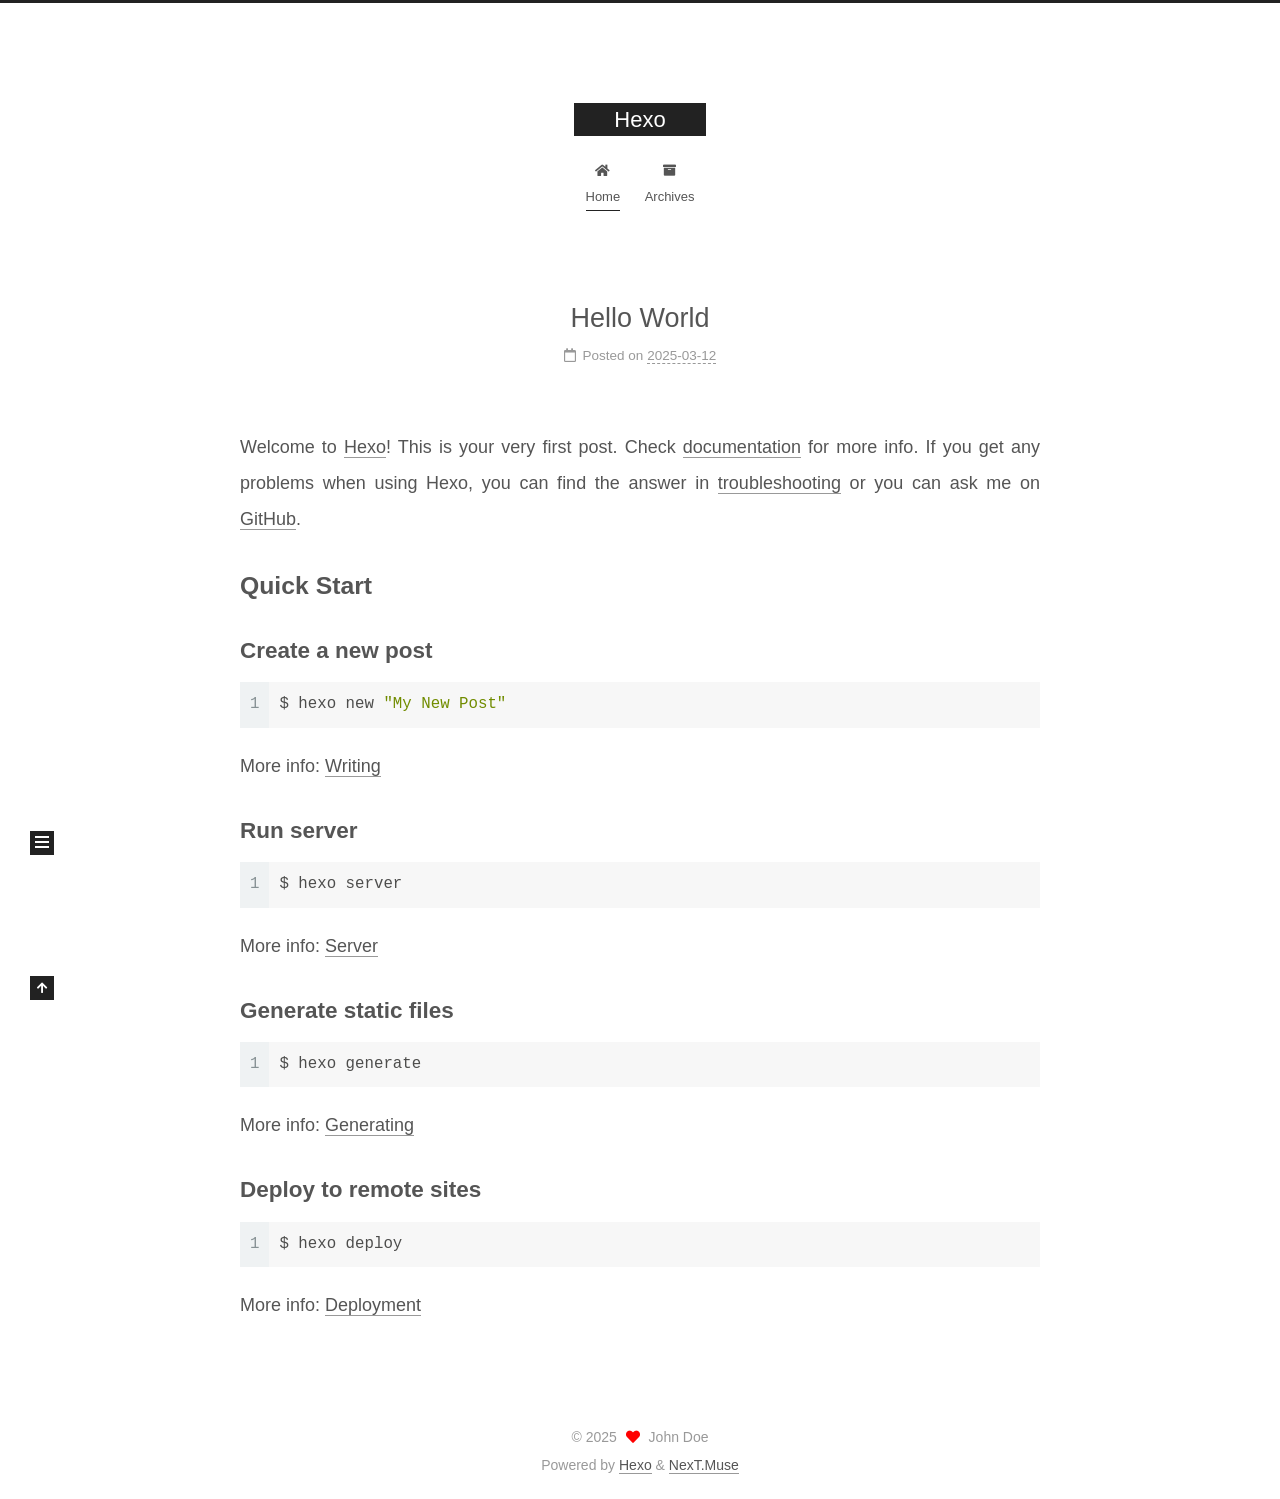
==== index.html @ f2e5d345 "Site updated: 2025-03-12 11:44:16" ====
<!DOCTYPE html>
<html lang="en">
<head>
  <meta charset="UTF-8">
<meta name="viewport" content="width=device-width, initial-scale=1, maximum-scale=2">
<meta name="theme-color" content="#222">
<meta name="generator" content="Hexo 7.3.0">
  <link rel="apple-touch-icon" sizes="180x180" href="/images/apple-touch-icon-next.png">
  <link rel="icon" type="image/png" sizes="32x32" href="/images/favicon-32x32-next.png">
  <link rel="icon" type="image/png" sizes="16x16" href="/images/favicon-16x16-next.png">
  <link rel="mask-icon" href="/images/logo.svg" color="#222">

<link rel="stylesheet" href="/css/main.css">


<link rel="stylesheet" href="/lib/font-awesome/css/all.min.css">

<script id="hexo-configurations">
    var NexT = window.NexT || {};
    var CONFIG = {"hostname":"touhou-kiyuhi.github.io","root":"/","scheme":"Muse","version":"7.8.0","exturl":false,"sidebar":{"position":"left","display":"post","padding":18,"offset":12,"onmobile":false},"copycode":{"enable":false,"show_result":false,"style":null},"back2top":{"enable":true,"sidebar":false,"scrollpercent":false},"bookmark":{"enable":false,"color":"#222","save":"auto"},"fancybox":false,"mediumzoom":false,"lazyload":false,"pangu":false,"comments":{"style":"tabs","active":null,"storage":true,"lazyload":false,"nav":null},"algolia":{"hits":{"per_page":10},"labels":{"input_placeholder":"Search for Posts","hits_empty":"We didn't find any results for the search: ${query}","hits_stats":"${hits} results found in ${time} ms"}},"localsearch":{"enable":false,"trigger":"auto","top_n_per_article":1,"unescape":false,"preload":false},"motion":{"enable":true,"async":false,"transition":{"post_block":"fadeIn","post_header":"slideDownIn","post_body":"slideDownIn","coll_header":"slideLeftIn","sidebar":"slideUpIn"}}};
  </script>

  <meta property="og:type" content="website">
<meta property="og:title" content="Hexo">
<meta property="og:url" content="https://touhou-kiyuhi.github.io/index.html">
<meta property="og:site_name" content="Hexo">
<meta property="og:locale" content="en_US">
<meta property="article:author" content="John Doe">
<meta name="twitter:card" content="summary">

<link rel="canonical" href="https://touhou-kiyuhi.github.io/">


<script id="page-configurations">
  // https://hexo.io/docs/variables.html
  CONFIG.page = {
    sidebar: "",
    isHome : true,
    isPost : false,
    lang   : 'en'
  };
</script>

  <title>Hexo</title>
  






  <noscript>
  <style>
  .use-motion .brand,
  .use-motion .menu-item,
  .sidebar-inner,
  .use-motion .post-block,
  .use-motion .pagination,
  .use-motion .comments,
  .use-motion .post-header,
  .use-motion .post-body,
  .use-motion .collection-header { opacity: initial; }

  .use-motion .site-title,
  .use-motion .site-subtitle {
    opacity: initial;
    top: initial;
  }

  .use-motion .logo-line-before i { left: initial; }
  .use-motion .logo-line-after i { right: initial; }
  </style>
</noscript>

</head>

<body itemscope itemtype="http://schema.org/WebPage">
  <div class="container use-motion">
    <div class="headband"></div>

    <header class="header" itemscope itemtype="http://schema.org/WPHeader">
      <div class="header-inner"><div class="site-brand-container">
  <div class="site-nav-toggle">
    <div class="toggle" aria-label="Toggle navigation bar">
      <span class="toggle-line toggle-line-first"></span>
      <span class="toggle-line toggle-line-middle"></span>
      <span class="toggle-line toggle-line-last"></span>
    </div>
  </div>

  <div class="site-meta">

    <a href="/" class="brand" rel="start">
      <span class="logo-line-before"><i></i></span>
      <h1 class="site-title">Hexo</h1>
      <span class="logo-line-after"><i></i></span>
    </a>
  </div>

  <div class="site-nav-right">
    <div class="toggle popup-trigger">
    </div>
  </div>
</div>




<nav class="site-nav">
  <ul id="menu" class="main-menu menu">
        <li class="menu-item menu-item-home">

    <a href="/" rel="section"><i class="fa fa-home fa-fw"></i>Home</a>

  </li>
        <li class="menu-item menu-item-archives">

    <a href="/archives/" rel="section"><i class="fa fa-archive fa-fw"></i>Archives</a>

  </li>
  </ul>
</nav>




</div>
    </header>

    
  <div class="back-to-top">
    <i class="fa fa-arrow-up"></i>
    <span>0%</span>
  </div>


    <main class="main">
      <div class="main-inner">
        <div class="content-wrap">
          

          <div class="content index posts-expand">
            
      
  
  
  <article itemscope itemtype="http://schema.org/Article" class="post-block" lang="en">
    <link itemprop="mainEntityOfPage" href="https://touhou-kiyuhi.github.io/2025/03/12/hello-world/">

    <span hidden itemprop="author" itemscope itemtype="http://schema.org/Person">
      <meta itemprop="image" content="/images/avatar.gif">
      <meta itemprop="name" content="John Doe">
      <meta itemprop="description" content="">
    </span>

    <span hidden itemprop="publisher" itemscope itemtype="http://schema.org/Organization">
      <meta itemprop="name" content="Hexo">
    </span>
      <header class="post-header">
        <h2 class="post-title" itemprop="name headline">
          
            <a href="/2025/03/12/hello-world/" class="post-title-link" itemprop="url">Hello World</a>
        </h2>

        <div class="post-meta">
            <span class="post-meta-item">
              <span class="post-meta-item-icon">
                <i class="far fa-calendar"></i>
              </span>
              <span class="post-meta-item-text">Posted on</span>

              <time title="Created: 2025-03-12 11:39:05" itemprop="dateCreated datePublished" datetime="2025-03-12T11:39:05+00:00">2025-03-12</time>
            </span>

          

        </div>
      </header>

    
    
    
    <div class="post-body" itemprop="articleBody">

      
          <p>Welcome to <a target="_blank" rel="noopener" href="https://hexo.io/">Hexo</a>! This is your very first post. Check <a target="_blank" rel="noopener" href="https://hexo.io/docs/">documentation</a> for more info. If you get any problems when using Hexo, you can find the answer in <a target="_blank" rel="noopener" href="https://hexo.io/docs/troubleshooting.html">troubleshooting</a> or you can ask me on <a target="_blank" rel="noopener" href="https://github.com/hexojs/hexo/issues">GitHub</a>.</p>
<h2 id="Quick-Start"><a href="#Quick-Start" class="headerlink" title="Quick Start"></a>Quick Start</h2><h3 id="Create-a-new-post"><a href="#Create-a-new-post" class="headerlink" title="Create a new post"></a>Create a new post</h3><figure class="highlight bash"><table><tr><td class="gutter"><pre><span class="line">1</span><br></pre></td><td class="code"><pre><span class="line">$ hexo new <span class="string">&quot;My New Post&quot;</span></span><br></pre></td></tr></table></figure>

<p>More info: <a target="_blank" rel="noopener" href="https://hexo.io/docs/writing.html">Writing</a></p>
<h3 id="Run-server"><a href="#Run-server" class="headerlink" title="Run server"></a>Run server</h3><figure class="highlight bash"><table><tr><td class="gutter"><pre><span class="line">1</span><br></pre></td><td class="code"><pre><span class="line">$ hexo server</span><br></pre></td></tr></table></figure>

<p>More info: <a target="_blank" rel="noopener" href="https://hexo.io/docs/server.html">Server</a></p>
<h3 id="Generate-static-files"><a href="#Generate-static-files" class="headerlink" title="Generate static files"></a>Generate static files</h3><figure class="highlight bash"><table><tr><td class="gutter"><pre><span class="line">1</span><br></pre></td><td class="code"><pre><span class="line">$ hexo generate</span><br></pre></td></tr></table></figure>

<p>More info: <a target="_blank" rel="noopener" href="https://hexo.io/docs/generating.html">Generating</a></p>
<h3 id="Deploy-to-remote-sites"><a href="#Deploy-to-remote-sites" class="headerlink" title="Deploy to remote sites"></a>Deploy to remote sites</h3><figure class="highlight bash"><table><tr><td class="gutter"><pre><span class="line">1</span><br></pre></td><td class="code"><pre><span class="line">$ hexo deploy</span><br></pre></td></tr></table></figure>

<p>More info: <a target="_blank" rel="noopener" href="https://hexo.io/docs/one-command-deployment.html">Deployment</a></p>

      
    </div>

    
    
    
      <footer class="post-footer">
        <div class="post-eof"></div>
      </footer>
  </article>
  
  
  


  



          </div>
          

<script>
  window.addEventListener('tabs:register', () => {
    let { activeClass } = CONFIG.comments;
    if (CONFIG.comments.storage) {
      activeClass = localStorage.getItem('comments_active') || activeClass;
    }
    if (activeClass) {
      let activeTab = document.querySelector(`a[href="#comment-${activeClass}"]`);
      if (activeTab) {
        activeTab.click();
      }
    }
  });
  if (CONFIG.comments.storage) {
    window.addEventListener('tabs:click', event => {
      if (!event.target.matches('.tabs-comment .tab-content .tab-pane')) return;
      let commentClass = event.target.classList[1];
      localStorage.setItem('comments_active', commentClass);
    });
  }
</script>

        </div>
          
  
  <div class="toggle sidebar-toggle">
    <span class="toggle-line toggle-line-first"></span>
    <span class="toggle-line toggle-line-middle"></span>
    <span class="toggle-line toggle-line-last"></span>
  </div>

  <aside class="sidebar">
    <div class="sidebar-inner">

      <ul class="sidebar-nav motion-element">
        <li class="sidebar-nav-toc">
          Table of Contents
        </li>
        <li class="sidebar-nav-overview">
          Overview
        </li>
      </ul>

      <!--noindex-->
      <div class="post-toc-wrap sidebar-panel">
      </div>
      <!--/noindex-->

      <div class="site-overview-wrap sidebar-panel">
        <div class="site-author motion-element" itemprop="author" itemscope itemtype="http://schema.org/Person">
  <p class="site-author-name" itemprop="name">John Doe</p>
  <div class="site-description" itemprop="description"></div>
</div>
<div class="site-state-wrap motion-element">
  <nav class="site-state">
      <div class="site-state-item site-state-posts">
          <a href="/archives/">
        
          <span class="site-state-item-count">1</span>
          <span class="site-state-item-name">posts</span>
        </a>
      </div>
  </nav>
</div>



      </div>

    </div>
  </aside>
  <div id="sidebar-dimmer"></div>


      </div>
    </main>

    <footer class="footer">
      <div class="footer-inner">
        

        

<div class="copyright">
  
  &copy; 
  <span itemprop="copyrightYear">2025</span>
  <span class="with-love">
    <i class="fa fa-heart"></i>
  </span>
  <span class="author" itemprop="copyrightHolder">John Doe</span>
</div>
  <div class="powered-by">Powered by <a href="https://hexo.io/" class="theme-link" rel="noopener" target="_blank">Hexo</a> & <a href="https://muse.theme-next.org/" class="theme-link" rel="noopener" target="_blank">NexT.Muse</a>
  </div>

        








      </div>
    </footer>
  </div>

  
  <script src="/lib/anime.min.js"></script>
  <script src="/lib/velocity/velocity.min.js"></script>
  <script src="/lib/velocity/velocity.ui.min.js"></script>

<script src="/js/utils.js"></script>

<script src="/js/motion.js"></script>


<script src="/js/schemes/muse.js"></script>


<script src="/js/next-boot.js"></script>




  















  

  

</body>
</html>
---- css/main.css ----
:root {
  --body-bg-color: #fff;
  --content-bg-color: #fff;
  --card-bg-color: #f5f5f5;
  --text-color: #555;
  --blockquote-color: #666;
  --link-color: #555;
  --link-hover-color: #222;
  --brand-color: #fff;
  --brand-hover-color: #fff;
  --table-row-odd-bg-color: #f9f9f9;
  --table-row-hover-bg-color: #f5f5f5;
  --menu-item-bg-color: #f5f5f5;
  --btn-default-bg: #222;
  --btn-default-color: #fff;
  --btn-default-border-color: #222;
  --btn-default-hover-bg: #fff;
  --btn-default-hover-color: #222;
  --btn-default-hover-border-color: #222;
}
html {
  line-height: 1.15; /* 1 */
  -webkit-text-size-adjust: 100%; /* 2 */
}
body {
  margin: 0;
}
main {
  display: block;
}
h1 {
  font-size: 2em;
  margin: 0.67em 0;
}
hr {
  box-sizing: content-box; /* 1 */
  height: 0; /* 1 */
  overflow: visible; /* 2 */
}
pre {
  font-family: monospace, monospace; /* 1 */
  font-size: 1em; /* 2 */
}
a {
  background: transparent;
}
abbr[title] {
  border-bottom: none; /* 1 */
  text-decoration: underline; /* 2 */
  text-decoration: underline dotted; /* 2 */
}
b,
strong {
  font-weight: bolder;
}
code,
kbd,
samp {
  font-family: monospace, monospace; /* 1 */
  font-size: 1em; /* 2 */
}
small {
  font-size: 80%;
}
sub,
sup {
  font-size: 75%;
  line-height: 0;
  position: relative;
  vertical-align: baseline;
}
sub {
  bottom: -0.25em;
}
sup {
  top: -0.5em;
}
img {
  border-style: none;
}
button,
input,
optgroup,
select,
textarea {
  font-family: inherit; /* 1 */
  font-size: 100%; /* 1 */
  line-height: 1.15; /* 1 */
  margin: 0; /* 2 */
}
button,
input {
/* 1 */
  overflow: visible;
}
button,
select {
/* 1 */
  text-transform: none;
}
button,
[type='button'],
[type='reset'],
[type='submit'] {
  -webkit-appearance: button;
}
button::-moz-focus-inner,
[type='button']::-moz-focus-inner,
[type='reset']::-moz-focus-inner,
[type='submit']::-moz-focus-inner {
  border-style: none;
  padding: 0;
}
button:-moz-focusring,
[type='button']:-moz-focusring,
[type='reset']:-moz-focusring,
[type='submit']:-moz-focusring {
  outline: 1px dotted ButtonText;
}
fieldset {
  padding: 0.35em 0.75em 0.625em;
}
legend {
  box-sizing: border-box; /* 1 */
  color: inherit; /* 2 */
  display: table; /* 1 */
  max-width: 100%; /* 1 */
  padding: 0; /* 3 */
  white-space: normal; /* 1 */
}
progress {
  vertical-align: baseline;
}
textarea {
  overflow: auto;
}
[type='checkbox'],
[type='radio'] {
  box-sizing: border-box; /* 1 */
  padding: 0; /* 2 */
}
[type='number']::-webkit-inner-spin-button,
[type='number']::-webkit-outer-spin-button {
  height: auto;
}
[type='search'] {
  outline-offset: -2px; /* 2 */
  -webkit-appearance: textfield; /* 1 */
}
[type='search']::-webkit-search-decoration {
  -webkit-appearance: none;
}
::-webkit-file-upload-button {
  font: inherit; /* 2 */
  -webkit-appearance: button; /* 1 */
}
details {
  display: block;
}
summary {
  display: list-item;
}
template {
  display: none;
}
[hidden] {
  display: none;
}
::selection {
  background: #262a30;
  color: #eee;
}
html,
body {
  height: 100%;
}
body {
  background: var(--body-bg-color);
  color: var(--text-color);
  font-family: 'Lato', "PingFang SC", "Microsoft YaHei", sans-serif;
  font-size: 1em;
  line-height: 2;
}
@media (max-width: 991px) {
  body {
    padding-left: 0 !important;
    padding-right: 0 !important;
  }
}
h1,
h2,
h3,
h4,
h5,
h6 {
  font-family: 'Lato', "PingFang SC", "Microsoft YaHei", sans-serif;
  font-weight: bold;
  line-height: 1.5;
  margin: 20px 0 15px;
}
h1 {
  font-size: 1.5em;
}
h2 {
  font-size: 1.375em;
}
h3 {
  font-size: 1.25em;
}
h4 {
  font-size: 1.125em;
}
h5 {
  font-size: 1em;
}
h6 {
  font-size: 0.875em;
}
p {
  margin: 0 0 20px 0;
}
a,
span.exturl {
  border-bottom: 1px solid #999;
  color: var(--link-color);
  outline: 0;
  text-decoration: none;
  overflow-wrap: break-word;
  word-wrap: break-word;
  cursor: pointer;
}
a:hover,
span.exturl:hover {
  border-bottom-color: var(--link-hover-color);
  color: var(--link-hover-color);
}
iframe,
img,
video {
  display: block;
  margin-left: auto;
  margin-right: auto;
  max-width: 100%;
}
hr {
  background-image: repeating-linear-gradient(-45deg, #ddd, #ddd 4px, transparent 4px, transparent 8px);
  border: 0;
  height: 3px;
  margin: 40px 0;
}
blockquote {
  border-left: 4px solid #ddd;
  color: var(--blockquote-color);
  margin: 0;
  padding: 0 15px;
}
blockquote cite::before {
  content: '-';
  padding: 0 5px;
}
dt {
  font-weight: bold;
}
dd {
  margin: 0;
  padding: 0;
}
kbd {
  background-color: #f5f5f5;
  background-image: linear-gradient(#eee, #fff, #eee);
  border: 1px solid #ccc;
  border-radius: 0.2em;
  box-shadow: 0.1em 0.1em 0.2em rgba(0,0,0,0.1);
  color: #555;
  font-family: inherit;
  padding: 0.1em 0.3em;
  white-space: nowrap;
}
.table-container {
  overflow: auto;
}
table {
  border-collapse: collapse;
  border-spacing: 0;
  font-size: 0.875em;
  margin: 0 0 20px 0;
  width: 100%;
}
tbody tr:nth-of-type(odd) {
  background: var(--table-row-odd-bg-color);
}
tbody tr:hover {
  background: var(--table-row-hover-bg-color);
}
caption,
th,
td {
  font-weight: normal;
  padding: 8px;
  vertical-align: middle;
}
th,
td {
  border: 1px solid #ddd;
  border-bottom: 3px solid #ddd;
}
th {
  font-weight: 700;
  padding-bottom: 10px;
}
td {
  border-bottom-width: 1px;
}
.btn {
  background: var(--btn-default-bg);
  border: 2px solid var(--btn-default-border-color);
  border-radius: 0;
  color: var(--btn-default-color);
  display: inline-block;
  font-size: 0.875em;
  line-height: 2;
  padding: 0 20px;
  text-decoration: none;
  transition-property: background-color;
  transition-delay: 0s;
  transition-duration: 0.2s;
  transition-timing-function: ease-in-out;
}
.btn:hover {
  background: var(--btn-default-hover-bg);
  border-color: var(--btn-default-hover-border-color);
  color: var(--btn-default-hover-color);
}
.btn + .btn {
  margin: 0 0 8px 8px;
}
.btn .fa-fw {
  text-align: left;
  width: 1.285714285714286em;
}
.toggle {
  line-height: 0;
}
.toggle .toggle-line {
  background: #fff;
  display: inline-block;
  height: 2px;
  left: 0;
  position: relative;
  top: 0;
  transition: all 0.4s;
  vertical-align: top;
  width: 100%;
}
.toggle .toggle-line:not(:first-child) {
  margin-top: 3px;
}
.toggle.toggle-arrow .toggle-line-first {
  left: 50%;
  top: 2px;
  transform: rotate(45deg);
  width: 50%;
}
.toggle.toggle-arrow .toggle-line-middle {
  left: 2px;
  width: 90%;
}
.toggle.toggle-arrow .toggle-line-last {
  left: 50%;
  top: -2px;
  transform: rotate(-45deg);
  width: 50%;
}
.toggle.toggle-close .toggle-line-first {
  transform: rotate(-45deg);
  top: 5px;
}
.toggle.toggle-close .toggle-line-middle {
  opacity: 0;
}
.toggle.toggle-close .toggle-line-last {
  transform: rotate(45deg);
  top: -5px;
}
.highlight,
pre {
  background: #f7f7f7;
  color: #4d4d4c;
  line-height: 1.6;
  margin: 0 auto 20px;
}
pre,
code {
  font-family: consolas, Menlo, monospace, "PingFang SC", "Microsoft YaHei";
}
code {
  background: #eee;
  border-radius: 3px;
  color: #555;
  padding: 2px 4px;
  overflow-wrap: break-word;
  word-wrap: break-word;
}
.highlight *::selection {
  background: #d6d6d6;
}
.highlight pre {
  border: 0;
  margin: 0;
  padding: 10px 0;
}
.highlight table {
  border: 0;
  margin: 0;
  width: auto;
}
.highlight td {
  border: 0;
  padding: 0;
}
.highlight figcaption {
  background: #eff2f3;
  color: #4d4d4c;
  display: flex;
  font-size: 0.875em;
  justify-content: space-between;
  line-height: 1.2;
  padding: 0.5em;
}
.highlight figcaption a {
  color: #4d4d4c;
}
.highlight figcaption a:hover {
  border-bottom-color: #4d4d4c;
}
.highlight .gutter {
  -moz-user-select: none;
  -ms-user-select: none;
  -webkit-user-select: none;
  user-select: none;
}
.highlight .gutter pre {
  background: #eff2f3;
  color: #869194;
  padding-left: 10px;
  padding-right: 10px;
  text-align: right;
}
.highlight .code pre {
  background: #f7f7f7;
  padding-left: 10px;
  width: 100%;
}
.gist table {
  width: auto;
}
.gist table td {
  border: 0;
}
pre {
  overflow: auto;
  padding: 10px;
}
pre code {
  background: none;
  color: #4d4d4c;
  font-size: 0.875em;
  padding: 0;
  text-shadow: none;
}
pre .deletion {
  background: #fdd;
}
pre .addition {
  background: #dfd;
}
pre .meta {
  color: #eab700;
  -moz-user-select: none;
  -ms-user-select: none;
  -webkit-user-select: none;
  user-select: none;
}
pre .comment {
  color: #8e908c;
}
pre .variable,
pre .attribute,
pre .tag,
pre .name,
pre .regexp,
pre .ruby .constant,
pre .xml .tag .title,
pre .xml .pi,
pre .xml .doctype,
pre .html .doctype,
pre .css .id,
pre .css .class,
pre .css .pseudo {
  color: #c82829;
}
pre .number,
pre .preprocessor,
pre .built_in,
pre .builtin-name,
pre .literal,
pre .params,
pre .constant,
pre .command {
  color: #f5871f;
}
pre .ruby .class .title,
pre .css .rules .attribute,
pre .string,
pre .symbol,
pre .value,
pre .inheritance,
pre .header,
pre .ruby .symbol,
pre .xml .cdata,
pre .special,
pre .formula {
  color: #718c00;
}
pre .title,
pre .css .hexcolor {
  color: #3e999f;
}
pre .function,
pre .python .decorator,
pre .python .title,
pre .ruby .function .title,
pre .ruby .title .keyword,
pre .perl .sub,
pre .javascript .title,
pre .coffeescript .title {
  color: #4271ae;
}
pre .keyword,
pre .javascript .function {
  color: #8959a8;
}
.blockquote-center {
  border-left: none;
  margin: 40px 0;
  padding: 0;
  position: relative;
  text-align: center;
}
.blockquote-center .fa {
  display: block;
  opacity: 0.6;
  position: absolute;
  width: 100%;
}
.blockquote-center .fa-quote-left {
  border-top: 1px solid #ccc;
  text-align: left;
  top: -20px;
}
.blockquote-center .fa-quote-right {
  border-bottom: 1px solid #ccc;
  text-align: right;
  bottom: -20px;
}
.blockquote-center p,
.blockquote-center div {
  text-align: center;
}
.post-body .group-picture img {
  margin: 0 auto;
  padding: 0 3px;
}
.group-picture-row {
  margin-bottom: 6px;
  overflow: hidden;
}
.group-picture-column {
  float: left;
  margin-bottom: 10px;
}
.post-body .label {
  color: #555;
  display: inline;
  padding: 0 2px;
}
.post-body .label.default {
  background: #f0f0f0;
}
.post-body .label.primary {
  background: #efe6f7;
}
.post-body .label.info {
  background: #e5f2f8;
}
.post-body .label.success {
  background: #e7f4e9;
}
.post-body .label.warning {
  background: #fcf6e1;
}
.post-body .label.danger {
  background: #fae8eb;
}
.post-body .tabs {
  margin-bottom: 20px;
}
.post-body .tabs,
.tabs-comment {
  display: block;
  padding-top: 10px;
  position: relative;
}
.post-body .tabs ul.nav-tabs,
.tabs-comment ul.nav-tabs {
  display: flex;
  flex-wrap: wrap;
  margin: 0;
  margin-bottom: -1px;
  padding: 0;
}
@media (max-width: 413px) {
  .post-body .tabs ul.nav-tabs,
  .tabs-comment ul.nav-tabs {
    display: block;
    margin-bottom: 5px;
  }
}
.post-body .tabs ul.nav-tabs li.tab,
.tabs-comment ul.nav-tabs li.tab {
  border-bottom: 1px solid #ddd;
  border-left: 1px solid transparent;
  border-right: 1px solid transparent;
  border-top: 3px solid transparent;
  flex-grow: 1;
  list-style-type: none;
  border-radius: 0 0 0 0;
}
@media (max-width: 413px) {
  .post-body .tabs ul.nav-tabs li.tab,
  .tabs-comment ul.nav-tabs li.tab {
    border-bottom: 1px solid transparent;
    border-left: 3px solid transparent;
    border-right: 1px solid transparent;
    border-top: 1px solid transparent;
  }
}
@media (max-width: 413px) {
  .post-body .tabs ul.nav-tabs li.tab,
  .tabs-comment ul.nav-tabs li.tab {
    border-radius: 0;
  }
}
.post-body .tabs ul.nav-tabs li.tab a,
.tabs-comment ul.nav-tabs li.tab a {
  border-bottom: initial;
  display: block;
  line-height: 1.8;
  outline: 0;
  padding: 0.25em 0.75em;
  text-align: center;
  transition-delay: 0s;
  transition-duration: 0.2s;
  transition-timing-function: ease-out;
}
.post-body .tabs ul.nav-tabs li.tab a i,
.tabs-comment ul.nav-tabs li.tab a i {
  width: 1.285714285714286em;
}
.post-body .tabs ul.nav-tabs li.tab.active,
.tabs-comment ul.nav-tabs li.tab.active {
  border-bottom: 1px solid transparent;
  border-left: 1px solid #ddd;
  border-right: 1px solid #ddd;
  border-top: 3px solid #fc6423;
}
@media (max-width: 413px) {
  .post-body .tabs ul.nav-tabs li.tab.active,
  .tabs-comment ul.nav-tabs li.tab.active {
    border-bottom: 1px solid #ddd;
    border-left: 3px solid #fc6423;
    border-right: 1px solid #ddd;
    border-top: 1px solid #ddd;
  }
}
.post-body .tabs ul.nav-tabs li.tab.active a,
.tabs-comment ul.nav-tabs li.tab.active a {
  color: var(--link-color);
  cursor: default;
}
.post-body .tabs .tab-content .tab-pane,
.tabs-comment .tab-content .tab-pane {
  border: 1px solid #ddd;
  border-top: 0;
  padding: 20px 20px 0 20px;
  border-radius: 0;
}
.post-body .tabs .tab-content .tab-pane:not(.active),
.tabs-comment .tab-content .tab-pane:not(.active) {
  display: none;
}
.post-body .tabs .tab-content .tab-pane.active,
.tabs-comment .tab-content .tab-pane.active {
  display: block;
}
.post-body .tabs .tab-content .tab-pane.active:nth-of-type(1),
.tabs-comment .tab-content .tab-pane.active:nth-of-type(1) {
  border-radius: 0 0 0 0;
}
@media (max-width: 413px) {
  .post-body .tabs .tab-content .tab-pane.active:nth-of-type(1),
  .tabs-comment .tab-content .tab-pane.active:nth-of-type(1) {
    border-radius: 0;
  }
}
.post-body .note {
  border-radius: 3px;
  margin-bottom: 20px;
  padding: 1em;
  position: relative;
  border: 1px solid #eee;
  border-left-width: 5px;
}
.post-body .note h2,
.post-body .note h3,
.post-body .note h4,
.post-body .note h5,
.post-body .note h6 {
  margin-top: 0;
  border-bottom: initial;
  margin-bottom: 0;
  padding-top: 0;
}
.post-body .note p:first-child,
.post-body .note ul:first-child,
.post-body .note ol:first-child,
.post-body .note table:first-child,
.post-body .note pre:first-child,
.post-body .note blockquote:first-child,
.post-body .note img:first-child {
  margin-top: 0;
}
.post-body .note p:last-child,
.post-body .note ul:last-child,
.post-body .note ol:last-child,
.post-body .note table:last-child,
.post-body .note pre:last-child,
.post-body .note blockquote:last-child,
.post-body .note img:last-child {
  margin-bottom: 0;
}
.post-body .note.default {
  border-left-color: #777;
}
.post-body .note.default h2,
.post-body .note.default h3,
.post-body .note.default h4,
.post-body .note.default h5,
.post-body .note.default h6 {
  color: #777;
}
.post-body .note.primary {
  border-left-color: #6f42c1;
}
.post-body .note.primary h2,
.post-body .note.primary h3,
.post-body .note.primary h4,
.post-body .note.primary h5,
.post-body .note.primary h6 {
  color: #6f42c1;
}
.post-body .note.info {
  border-left-color: #428bca;
}
.post-body .note.info h2,
.post-body .note.info h3,
.post-body .note.info h4,
.post-body .note.info h5,
.post-body .note.info h6 {
  color: #428bca;
}
.post-body .note.success {
  border-left-color: #5cb85c;
}
.post-body .note.success h2,
.post-body .note.success h3,
.post-body .note.success h4,
.post-body .note.success h5,
.post-body .note.success h6 {
  color: #5cb85c;
}
.post-body .note.warning {
  border-left-color: #f0ad4e;
}
.post-body .note.warning h2,
.post-body .note.warning h3,
.post-body .note.warning h4,
.post-body .note.warning h5,
.post-body .note.warning h6 {
  color: #f0ad4e;
}
.post-body .note.danger {
  border-left-color: #d9534f;
}
.post-body .note.danger h2,
.post-body .note.danger h3,
.post-body .note.danger h4,
.post-body .note.danger h5,
.post-body .note.danger h6 {
  color: #d9534f;
}
.pagination .prev,
.pagination .next,
.pagination .page-number,
.pagination .space {
  display: inline-block;
  margin: 0 10px;
  padding: 0 11px;
  position: relative;
  top: -1px;
}
@media (max-width: 767px) {
  .pagination .prev,
  .pagination .next,
  .pagination .page-number,
  .pagination .space {
    margin: 0 5px;
  }
}
.pagination {
  border-top: 1px solid #eee;
  margin: 120px 0 0;
  text-align: center;
}
.pagination .prev,
.pagination .next,
.pagination .page-number {
  border-bottom: 0;
  border-top: 1px solid #eee;
  transition-property: border-color;
  transition-delay: 0s;
  transition-duration: 0.2s;
  transition-timing-function: ease-in-out;
}
.pagination .prev:hover,
.pagination .next:hover,
.pagination .page-number:hover {
  border-top-color: #222;
}
.pagination .space {
  margin: 0;
  padding: 0;
}
.pagination .prev {
  margin-left: 0;
}
.pagination .next {
  margin-right: 0;
}
.pagination .page-number.current {
  background: #ccc;
  border-top-color: #ccc;
  color: #fff;
}
@media (max-width: 767px) {
  .pagination {
    border-top: none;
  }
  .pagination .prev,
  .pagination .next,
  .pagination .page-number {
    border-bottom: 1px solid #eee;
    border-top: 0;
    margin-bottom: 10px;
    padding: 0 10px;
  }
  .pagination .prev:hover,
  .pagination .next:hover,
  .pagination .page-number:hover {
    border-bottom-color: #222;
  }
}
.comments {
  margin-top: 60px;
  overflow: hidden;
}
.comment-button-group {
  display: flex;
  flex-wrap: wrap-reverse;
  justify-content: center;
  margin: 1em 0;
}
.comment-button-group .comment-button {
  margin: 0.1em 0.2em;
}
.comment-button-group .comment-button.active {
  background: var(--btn-default-hover-bg);
  border-color: var(--btn-default-hover-border-color);
  color: var(--btn-default-hover-color);
}
.comment-position {
  display: none;
}
.comment-position.active {
  display: block;
}
.tabs-comment {
  background: var(--content-bg-color);
  margin-top: 4em;
  padding-top: 0;
}
.tabs-comment .comments {
  border: 0;
  box-shadow: none;
  margin-top: 0;
  padding-top: 0;
}
.container {
  min-height: 100%;
  position: relative;
}
.main-inner {
  margin: 0 auto;
  width: 700px;
}
@media (min-width: 1200px) {
  .main-inner {
    width: 800px;
  }
}
@media (min-width: 1600px) {
  .main-inner {
    width: 900px;
  }
}
@media (max-width: 767px) {
  .content-wrap {
    padding: 0 20px;
  }
}
.header {
  background: transparent;
}
.header-inner {
  margin: 0 auto;
  width: 700px;
}
@media (min-width: 1200px) {
  .header-inner {
    width: 800px;
  }
}
@media (min-width: 1600px) {
  .header-inner {
    width: 900px;
  }
}
.site-brand-container {
  display: flex;
  flex-shrink: 0;
  padding: 0 10px;
}
.headband {
  background: #222;
  height: 3px;
}
.site-meta {
  flex-grow: 1;
  text-align: center;
}
@media (max-width: 767px) {
  .site-meta {
    text-align: center;
  }
}
.brand {
  border-bottom: none;
  color: var(--brand-color);
  display: inline-block;
  line-height: 1.375em;
  padding: 0 40px;
  position: relative;
}
.brand:hover {
  color: var(--brand-hover-color);
}
.site-title {
  font-family: 'Lato', "PingFang SC", "Microsoft YaHei", sans-serif;
  font-size: 1.375em;
  font-weight: normal;
  margin: 0;
}
.site-subtitle {
  color: #999;
  font-size: 0.8125em;
  margin: 10px 0;
}
.use-motion .brand {
  opacity: 0;
}
.use-motion .site-title,
.use-motion .site-subtitle,
.use-motion .custom-logo-image {
  opacity: 0;
  position: relative;
  top: -10px;
}
.site-nav-toggle,
.site-nav-right {
  display: none;
}
@media (max-width: 767px) {
  .site-nav-toggle,
  .site-nav-right {
    display: flex;
    flex-direction: column;
    justify-content: center;
  }
}
.site-nav-toggle .toggle,
.site-nav-right .toggle {
  color: var(--text-color);
  padding: 10px;
  width: 22px;
}
.site-nav-toggle .toggle .toggle-line,
.site-nav-right .toggle .toggle-line {
  background: var(--text-color);
  border-radius: 1px;
}
.site-nav {
  display: block;
}
@media (max-width: 767px) {
  .site-nav {
    clear: both;
    display: none;
  }
}
.site-nav.site-nav-on {
  display: block;
}
.menu {
  margin-top: 20px;
  padding-left: 0;
  text-align: center;
}
.menu-item {
  display: inline-block;
  list-style: none;
  margin: 0 10px;
}
@media (max-width: 767px) {
  .menu-item {
    display: block;
    margin-top: 10px;
  }
  .menu-item.menu-item-search {
    display: none;
  }
}
.menu-item a,
.menu-item span.exturl {
  border-bottom: 0;
  display: block;
  font-size: 0.8125em;
  transition-property: border-color;
  transition-delay: 0s;
  transition-duration: 0.2s;
  transition-timing-function: ease-in-out;
}
@media (hover: none) {
  .menu-item a:hover,
  .menu-item span.exturl:hover {
    border-bottom-color: transparent !important;
  }
}
.menu-item .fa,
.menu-item .fab,
.menu-item .far,
.menu-item .fas {
  margin-right: 8px;
}
.menu-item .badge {
  display: inline-block;
  font-weight: bold;
  line-height: 1;
  margin-left: 0.35em;
  margin-top: 0.35em;
  text-align: center;
  white-space: nowrap;
}
@media (max-width: 767px) {
  .menu-item .badge {
    float: right;
    margin-left: 0;
  }
}
.menu-item-active a,
.menu .menu-item a:hover,
.menu .menu-item span.exturl:hover {
  background: var(--menu-item-bg-color);
}
.use-motion .menu-item {
  opacity: 0;
}
.sidebar {
  background: #222;
  bottom: 0;
  box-shadow: inset 0 2px 6px #000;
  position: fixed;
  top: 0;
}
@media (max-width: 991px) {
  .sidebar {
    display: none;
  }
}
.sidebar-inner {
  color: #999;
  padding: 18px 10px;
  text-align: center;
}
.cc-license {
  margin-top: 10px;
  text-align: center;
}
.cc-license .cc-opacity {
  border-bottom: none;
  opacity: 0.7;
}
.cc-license .cc-opacity:hover {
  opacity: 0.9;
}
.cc-license img {
  display: inline-block;
}
.site-author-image {
  border: 2px solid #333;
  display: block;
  margin: 0 auto;
  max-width: 96px;
  padding: 2px;
}
.site-author-name {
  color: #f5f5f5;
  font-weight: normal;
  margin: 5px 0 0;
  text-align: center;
}
.site-description {
  color: #999;
  font-size: 1em;
  margin-top: 5px;
  text-align: center;
}
.links-of-author {
  margin-top: 15px;
}
.links-of-author a,
.links-of-author span.exturl {
  border-bottom-color: #555;
  display: inline-block;
  font-size: 0.8125em;
  margin-bottom: 10px;
  margin-right: 10px;
  vertical-align: middle;
}
.links-of-author a::before,
.links-of-author span.exturl::before {
  background: #6b179a;
  border-radius: 50%;
  content: ' ';
  display: inline-block;
  height: 4px;
  margin-right: 3px;
  vertical-align: middle;
  width: 4px;
}
.sidebar-button {
  margin-top: 15px;
}
.sidebar-button a {
  border: 1px solid #fc6423;
  border-radius: 4px;
  color: #fc6423;
  display: inline-block;
  padding: 0 15px;
}
.sidebar-button a .fa,
.sidebar-button a .fab,
.sidebar-button a .far,
.sidebar-button a .fas {
  margin-right: 5px;
}
.sidebar-button a:hover {
  background: #fc6423;
  border: 1px solid #fc6423;
  color: #fff;
}
.sidebar-button a:hover .fa,
.sidebar-button a:hover .fab,
.sidebar-button a:hover .far,
.sidebar-button a:hover .fas {
  color: #fff;
}
.links-of-blogroll {
  font-size: 0.8125em;
  margin-top: 10px;
}
.links-of-blogroll-title {
  font-size: 0.875em;
  font-weight: 600;
  margin-top: 0;
}
.links-of-blogroll-list {
  list-style: none;
  margin: 0;
  padding: 0;
}
#sidebar-dimmer {
  display: none;
}
@media (max-width: 767px) {
  #sidebar-dimmer {
    background: #000;
    display: block;
    height: 100%;
    left: 100%;
    opacity: 0;
    position: fixed;
    top: 0;
    width: 100%;
    z-index: 1100;
  }
  .sidebar-active + #sidebar-dimmer {
    opacity: 0.7;
    transform: translateX(-100%);
    transition: opacity 0.5s;
  }
}
.sidebar-nav {
  margin: 0;
  padding-bottom: 20px;
  padding-left: 0;
}
.sidebar-nav li {
  border-bottom: 1px solid transparent;
  color: #666;
  cursor: pointer;
  display: inline-block;
  font-size: 0.875em;
}
.sidebar-nav li.sidebar-nav-overview {
  margin-left: 10px;
}
.sidebar-nav li:hover {
  color: #f5f5f5;
}
.sidebar-nav .sidebar-nav-active {
  border-bottom-color: #87daff;
  color: #87daff;
}
.sidebar-nav .sidebar-nav-active:hover {
  color: #87daff;
}
.sidebar-panel {
  display: none;
  overflow-x: hidden;
  overflow-y: auto;
}
.sidebar-panel-active {
  display: block;
}
.sidebar-toggle {
  background: #222;
  bottom: 45px;
  cursor: pointer;
  height: 14px;
  left: 30px;
  padding: 5px;
  position: fixed;
  width: 14px;
  z-index: 1300;
}
@media (max-width: 991px) {
  .sidebar-toggle {
    left: 20px;
    opacity: 0.8;
    display: none;
  }
}
.sidebar-toggle:hover .toggle-line {
  background: #87daff;
}
.post-toc {
  font-size: 0.875em;
}
.post-toc ol {
  list-style: none;
  margin: 0;
  padding: 0 2px 5px 10px;
  text-align: left;
}
.post-toc ol > ol {
  padding-left: 0;
}
.post-toc ol a {
  transition-property: all;
  transition-delay: 0s;
  transition-duration: 0.2s;
  transition-timing-function: ease-in-out;
}
.post-toc .nav-item {
  line-height: 1.8;
  overflow: hidden;
  text-overflow: ellipsis;
  white-space: nowrap;
}
.post-toc .nav .nav-child {
  display: none;
}
.post-toc .nav .active > .nav-child {
  display: block;
}
.post-toc .nav .active-current > .nav-child {
  display: block;
}
.post-toc .nav .active-current > .nav-child > .nav-item {
  display: block;
}
.post-toc .nav .active > a {
  border-bottom-color: #87daff;
  color: #87daff;
}
.post-toc .nav .active-current > a {
  color: #87daff;
}
.post-toc .nav .active-current > a:hover {
  color: #87daff;
}
.site-state {
  display: flex;
  justify-content: center;
  line-height: 1.4;
  margin-top: 10px;
  overflow: hidden;
  text-align: center;
  white-space: nowrap;
}
.site-state-item {
  padding: 0 15px;
}
.site-state-item:not(:first-child) {
  border-left: 1px solid #333;
}
.site-state-item a {
  border-bottom: none;
}
.site-state-item-count {
  display: block;
  font-size: 1.25em;
  font-weight: 600;
  text-align: center;
}
.site-state-item-name {
  color: inherit;
  font-size: 0.875em;
}
.footer {
  color: #999;
  font-size: 0.875em;
  padding: 20px 0;
}
.footer.footer-fixed {
  bottom: 0;
  left: 0;
  position: absolute;
  right: 0;
}
.footer-inner {
  box-sizing: border-box;
  margin: 0 auto;
  text-align: center;
  width: 700px;
}
@media (min-width: 1200px) {
  .footer-inner {
    width: 800px;
  }
}
@media (min-width: 1600px) {
  .footer-inner {
    width: 900px;
  }
}
.languages {
  display: inline-block;
  font-size: 1.125em;
  position: relative;
}
.languages .lang-select-label span {
  margin: 0 0.5em;
}
.languages .lang-select {
  height: 100%;
  left: 0;
  opacity: 0;
  position: absolute;
  top: 0;
  width: 100%;
}
.with-love {
  color: #ff0000;
  display: inline-block;
  margin: 0 5px;
}
.powered-by,
.theme-info {
  display: inline-block;
}
@-moz-keyframes iconAnimate {
  0%, 100% {
    transform: scale(1);
  }
  10%, 30% {
    transform: scale(0.9);
  }
  20%, 40%, 60%, 80% {
    transform: scale(1.1);
  }
  50%, 70% {
    transform: scale(1.1);
  }
}
@-webkit-keyframes iconAnimate {
  0%, 100% {
    transform: scale(1);
  }
  10%, 30% {
    transform: scale(0.9);
  }
  20%, 40%, 60%, 80% {
    transform: scale(1.1);
  }
  50%, 70% {
    transform: scale(1.1);
  }
}
@-o-keyframes iconAnimate {
  0%, 100% {
    transform: scale(1);
  }
  10%, 30% {
    transform: scale(0.9);
  }
  20%, 40%, 60%, 80% {
    transform: scale(1.1);
  }
  50%, 70% {
    transform: scale(1.1);
  }
}
@keyframes iconAnimate {
  0%, 100% {
    transform: scale(1);
  }
  10%, 30% {
    transform: scale(0.9);
  }
  20%, 40%, 60%, 80% {
    transform: scale(1.1);
  }
  50%, 70% {
    transform: scale(1.1);
  }
}
.back-to-top {
  font-size: 12px;
  text-align: center;
  transition-delay: 0s;
  transition-duration: 0.2s;
  transition-timing-function: ease-in-out;
}
.back-to-top {
  background: #222;
  bottom: -100px;
  box-sizing: border-box;
  color: #fff;
  cursor: pointer;
  left: 30px;
  opacity: 1;
  padding: 0 6px;
  position: fixed;
  transition-property: bottom;
  z-index: 1300;
  width: 24px;
}
.back-to-top span {
  display: none;
}
.back-to-top:hover {
  color: #87daff;
}
.back-to-top.back-to-top-on {
  bottom: 19px;
}
@media (max-width: 991px) {
  .back-to-top {
    left: 20px;
    opacity: 0.8;
  }
}
.post-body {
  font-family: 'Lato', "PingFang SC", "Microsoft YaHei", sans-serif;
  overflow-wrap: break-word;
  word-wrap: break-word;
}
@media (min-width: 1200px) {
  .post-body {
    font-size: 1.125em;
  }
}
.post-body .exturl .fa {
  font-size: 0.875em;
  margin-left: 4px;
}
.post-body .image-caption,
.post-body .figure .caption {
  color: #999;
  font-size: 0.875em;
  font-weight: bold;
  line-height: 1;
  margin: -20px auto 15px;
  text-align: center;
}
.post-sticky-flag {
  display: inline-block;
  transform: rotate(30deg);
}
.post-button {
  margin-top: 40px;
  text-align: center;
}
.use-motion .post-block,
.use-motion .pagination,
.use-motion .comments {
  opacity: 0;
}
.use-motion .post-header {
  opacity: 0;
}
.use-motion .post-body {
  opacity: 0;
}
.use-motion .collection-header {
  opacity: 0;
}
.posts-collapse {
  margin-left: 35px;
  position: relative;
}
@media (max-width: 767px) {
  .posts-collapse {
    margin-left: 0px;
    margin-right: 0px;
  }
}
.posts-collapse .collection-title {
  font-size: 1.125em;
  position: relative;
}
.posts-collapse .collection-title::before {
  background: #999;
  border: 1px solid #fff;
  border-radius: 50%;
  content: ' ';
  height: 10px;
  left: 0;
  margin-left: -6px;
  margin-top: -4px;
  position: absolute;
  top: 50%;
  width: 10px;
}
.posts-collapse .collection-year {
  font-size: 1.5em;
  font-weight: bold;
  margin: 60px 0;
  position: relative;
}
.posts-collapse .collection-year::before {
  background: #bbb;
  border-radius: 50%;
  content: ' ';
  height: 8px;
  left: 0;
  margin-left: -4px;
  margin-top: -4px;
  position: absolute;
  top: 50%;
  width: 8px;
}
.posts-collapse .collection-header {
  display: block;
  margin: 0 0 0 20px;
}
.posts-collapse .collection-header small {
  color: #bbb;
  margin-left: 5px;
}
.posts-collapse .post-header {
  border-bottom: 1px dashed #ccc;
  margin: 30px 0;
  padding-left: 15px;
  position: relative;
  transition-property: border;
  transition-delay: 0s;
  transition-duration: 0.2s;
  transition-timing-function: ease-in-out;
}
.posts-collapse .post-header::before {
  background: #bbb;
  border: 1px solid #fff;
  border-radius: 50%;
  content: ' ';
  height: 6px;
  left: 0;
  margin-left: -4px;
  position: absolute;
  top: 0.75em;
  transition-property: background;
  width: 6px;
  transition-delay: 0s;
  transition-duration: 0.2s;
  transition-timing-function: ease-in-out;
}
.posts-collapse .post-header:hover {
  border-bottom-color: #666;
}
.posts-collapse .post-header:hover::before {
  background: #222;
}
.posts-collapse .post-meta {
  display: inline;
  font-size: 0.75em;
  margin-right: 10px;
}
.posts-collapse .post-title {
  display: inline;
}
.posts-collapse .post-title a,
.posts-collapse .post-title span.exturl {
  border-bottom: none;
  color: var(--link-color);
}
.posts-collapse .post-title .fa-external-link-alt {
  font-size: 0.875em;
  margin-left: 5px;
}
.posts-collapse::before {
  background: #f5f5f5;
  content: ' ';
  height: 100%;
  left: 0;
  margin-left: -2px;
  position: absolute;
  top: 1.25em;
  width: 4px;
}
.post-eof {
  background: #ccc;
  height: 1px;
  margin: 80px auto 60px;
  text-align: center;
  width: 8%;
}
.post-block:last-of-type .post-eof {
  display: none;
}
.content {
  padding-top: 40px;
}
@media (min-width: 992px) {
  .post-body {
    text-align: justify;
  }
}
@media (max-width: 991px) {
  .post-body {
    text-align: justify;
  }
}
.post-body h1,
.post-body h2,
.post-body h3,
.post-body h4,
.post-body h5,
.post-body h6 {
  padding-top: 10px;
}
.post-body h1 .header-anchor,
.post-body h2 .header-anchor,
.post-body h3 .header-anchor,
.post-body h4 .header-anchor,
.post-body h5 .header-anchor,
.post-body h6 .header-anchor {
  border-bottom-style: none;
  color: #ccc;
  float: right;
  margin-left: 10px;
  visibility: hidden;
}
.post-body h1 .header-anchor:hover,
.post-body h2 .header-anchor:hover,
.post-body h3 .header-anchor:hover,
.post-body h4 .header-anchor:hover,
.post-body h5 .header-anchor:hover,
.post-body h6 .header-anchor:hover {
  color: inherit;
}
.post-body h1:hover .header-anchor,
.post-body h2:hover .header-anchor,
.post-body h3:hover .header-anchor,
.post-body h4:hover .header-anchor,
.post-body h5:hover .header-anchor,
.post-body h6:hover .header-anchor {
  visibility: visible;
}
.post-body iframe,
.post-body img,
.post-body video {
  margin-bottom: 20px;
}
.post-body .video-container {
  height: 0;
  margin-bottom: 20px;
  overflow: hidden;
  padding-top: 75%;
  position: relative;
  width: 100%;
}
.post-body .video-container iframe,
.post-body .video-container object,
.post-body .video-container embed {
  height: 100%;
  left: 0;
  margin: 0;
  position: absolute;
  top: 0;
  width: 100%;
}
.post-gallery {
  align-items: center;
  display: grid;
  grid-gap: 10px;
  grid-template-columns: 1fr 1fr 1fr;
  margin-bottom: 20px;
}
@media (max-width: 767px) {
  .post-gallery {
    grid-template-columns: 1fr 1fr;
  }
}
.post-gallery a {
  border: 0;
}
.post-gallery img {
  margin: 0;
}
.posts-expand .post-header {
  font-size: 1.125em;
}
.posts-expand .post-title {
  font-size: 1.5em;
  font-weight: normal;
  margin: initial;
  text-align: center;
  overflow-wrap: break-word;
  word-wrap: break-word;
}
.posts-expand .post-title-link {
  border-bottom: none;
  color: var(--link-color);
  display: inline-block;
  position: relative;
  vertical-align: top;
}
.posts-expand .post-title-link::before {
  background: var(--link-color);
  bottom: 0;
  content: '';
  height: 2px;
  left: 0;
  position: absolute;
  transform: scaleX(0);
  visibility: hidden;
  width: 100%;
  transition-delay: 0s;
  transition-duration: 0.2s;
  transition-timing-function: ease-in-out;
}
.posts-expand .post-title-link:hover::before {
  transform: scaleX(1);
  visibility: visible;
}
.posts-expand .post-title-link .fa-external-link-alt {
  font-size: 0.875em;
  margin-left: 5px;
}
.posts-expand .post-meta {
  color: #999;
  font-family: 'Lato', "PingFang SC", "Microsoft YaHei", sans-serif;
  font-size: 0.75em;
  margin: 3px 0 60px 0;
  text-align: center;
}
.posts-expand .post-meta .post-description {
  font-size: 0.875em;
  margin-top: 2px;
}
.posts-expand .post-meta time {
  border-bottom: 1px dashed #999;
  cursor: pointer;
}
.post-meta .post-meta-item + .post-meta-item::before {
  content: '|';
  margin: 0 0.5em;
}
.post-meta-divider {
  margin: 0 0.5em;
}
.post-meta-item-icon {
  margin-right: 3px;
}
@media (max-width: 991px) {
  .post-meta-item-icon {
    display: inline-block;
  }
}
@media (max-width: 991px) {
  .post-meta-item-text {
    display: none;
  }
}
.post-nav {
  border-top: 1px solid #eee;
  display: flex;
  justify-content: space-between;
  margin-top: 15px;
  padding: 10px 5px 0;
}
.post-nav-item {
  flex: 1;
}
.post-nav-item a {
  border-bottom: none;
  display: block;
  font-size: 0.875em;
  line-height: 1.6;
  position: relative;
}
.post-nav-item a:active {
  top: 2px;
}
.post-nav-item .fa {
  font-size: 0.75em;
}
.post-nav-item:first-child {
  margin-right: 15px;
}
.post-nav-item:first-child .fa {
  margin-right: 5px;
}
.post-nav-item:last-child {
  margin-left: 15px;
  text-align: right;
}
.post-nav-item:last-child .fa {
  margin-left: 5px;
}
.rtl.post-body p,
.rtl.post-body a,
.rtl.post-body h1,
.rtl.post-body h2,
.rtl.post-body h3,
.rtl.post-body h4,
.rtl.post-body h5,
.rtl.post-body h6,
.rtl.post-body li,
.rtl.post-body ul,
.rtl.post-body ol {
  direction: rtl;
  font-family: UKIJ Ekran;
}
.rtl.post-title {
  font-family: UKIJ Ekran;
}
.post-tags {
  margin-top: 40px;
  text-align: center;
}
.post-tags a {
  display: inline-block;
  font-size: 0.8125em;
}
.post-tags a:not(:last-child) {
  margin-right: 10px;
}
.post-widgets {
  border-top: 1px solid #eee;
  margin-top: 15px;
  text-align: center;
}
.wp_rating {
  height: 20px;
  line-height: 20px;
  margin-top: 10px;
  padding-top: 6px;
  text-align: center;
}
.social-like {
  display: flex;
  font-size: 0.875em;
  justify-content: center;
  text-align: center;
}
.reward-container {
  margin: 20px auto;
  padding: 10px 0;
  text-align: center;
  width: 90%;
}
.reward-container button {
  background: transparent;
  border: 1px solid #fc6423;
  border-radius: 0;
  color: #fc6423;
  cursor: pointer;
  line-height: 2;
  outline: 0;
  padding: 0 15px;
  vertical-align: text-top;
}
.reward-container button:hover {
  background: #fc6423;
  border: 1px solid transparent;
  color: #fa9366;
}
#qr {
  padding-top: 20px;
}
#qr a {
  border: 0;
}
#qr img {
  display: inline-block;
  margin: 0.8em 2em 0 2em;
  max-width: 100%;
  width: 180px;
}
#qr p {
  text-align: center;
}
.category-all-page .category-all-title {
  text-align: center;
}
.category-all-page .category-all {
  margin-top: 20px;
}
.category-all-page .category-list {
  list-style: none;
  margin: 0;
  padding: 0;
}
.category-all-page .category-list-item {
  margin: 5px 10px;
}
.category-all-page .category-list-count {
  color: #bbb;
}
.category-all-page .category-list-count::before {
  content: ' (';
  display: inline;
}
.category-all-page .category-list-count::after {
  content: ') ';
  display: inline;
}
.category-all-page .category-list-child {
  padding-left: 10px;
}
.event-list {
  padding: 0;
}
.event-list hr {
  background: #222;
  margin: 20px 0 45px 0;
}
.event-list hr::after {
  background: #222;
  color: #fff;
  content: 'NOW';
  display: inline-block;
  font-weight: bold;
  padding: 0 5px;
  text-align: right;
}
.event-list .event {
  background: #222;
  margin: 20px 0;
  min-height: 40px;
  padding: 15px 0 15px 10px;
}
.event-list .event .event-summary {
  color: #fff;
  margin: 0;
  padding-bottom: 3px;
}
.event-list .event .event-summary::before {
  animation: dot-flash 1s alternate infinite ease-in-out;
  color: #fff;
  content: '\f111';
  display: inline-block;
  font-size: 10px;
  margin-right: 25px;
  vertical-align: middle;
  font-family: 'Font Awesome 5 Free';
  font-weight: 900;
}
.event-list .event .event-relative-time {
  color: #bbb;
  display: inline-block;
  font-size: 12px;
  font-weight: normal;
  padding-left: 12px;
}
.event-list .event .event-details {
  color: #fff;
  display: block;
  line-height: 18px;
  margin-left: 56px;
  padding-bottom: 6px;
  padding-top: 3px;
  text-indent: -24px;
}
.event-list .event .event-details::before {
  color: #fff;
  display: inline-block;
  margin-right: 9px;
  text-align: center;
  text-indent: 0;
  width: 14px;
  font-family: 'Font Awesome 5 Free';
  font-weight: 900;
}
.event-list .event .event-details.event-location::before {
  content: '\f041';
}
.event-list .event .event-details.event-duration::before {
  content: '\f017';
}
.event-list .event-past {
  background: #f5f5f5;
}
.event-list .event-past .event-summary,
.event-list .event-past .event-details {
  color: #bbb;
  opacity: 0.9;
}
.event-list .event-past .event-summary::before,
.event-list .event-past .event-details::before {
  animation: none;
  color: #bbb;
}
@-moz-keyframes dot-flash {
  from {
    opacity: 1;
    transform: scale(1);
  }
  to {
    opacity: 0;
    transform: scale(0.8);
  }
}
@-webkit-keyframes dot-flash {
  from {
    opacity: 1;
    transform: scale(1);
  }
  to {
    opacity: 0;
    transform: scale(0.8);
  }
}
@-o-keyframes dot-flash {
  from {
    opacity: 1;
    transform: scale(1);
  }
  to {
    opacity: 0;
    transform: scale(0.8);
  }
}
@keyframes dot-flash {
  from {
    opacity: 1;
    transform: scale(1);
  }
  to {
    opacity: 0;
    transform: scale(0.8);
  }
}
ul.breadcrumb {
  font-size: 0.75em;
  list-style: none;
  margin: 1em 0;
  padding: 0 2em;
  text-align: center;
}
ul.breadcrumb li {
  display: inline;
}
ul.breadcrumb li + li::before {
  content: '/\00a0';
  font-weight: normal;
  padding: 0.5em;
}
ul.breadcrumb li + li:last-child {
  font-weight: bold;
}
.tag-cloud {
  text-align: center;
}
.tag-cloud a {
  display: inline-block;
  margin: 10px;
}
.tag-cloud a:hover {
  color: var(--link-hover-color) !important;
}
@media (max-width: 767px) {
  .header-inner,
  .main-inner,
  .footer-inner {
    width: auto;
  }
}
.header-inner {
  padding-top: 100px;
}
@media (max-width: 767px) {
  .header-inner {
    padding-top: 50px;
  }
}
.main-inner {
  padding-bottom: 60px;
}
.content {
  padding-top: 70px;
}
@media (max-width: 767px) {
  .content {
    padding-top: 35px;
  }
}
embed {
  display: block;
  margin: 0 auto 25px auto;
}
.custom-logo .site-meta-headline {
  text-align: center;
}
.custom-logo .site-title {
  color: #222;
  margin: 10px auto 0;
}
.custom-logo .site-title a {
  border: 0;
}
.custom-logo-image {
  background: #fff;
  margin: 0 auto;
  max-width: 150px;
  padding: 5px;
}
.brand {
  background: var(--btn-default-bg);
}
@media (max-width: 767px) {
  .site-nav {
    border-bottom: 1px solid #ddd;
    border-top: 1px solid #ddd;
    left: 0;
    margin: 0;
    padding: 0;
    width: 100%;
  }
}
@media (max-width: 767px) {
  .menu {
    text-align: left;
  }
}
.menu-item-active a,
.menu .menu-item a:hover,
.menu .menu-item span.exturl:hover {
  background: transparent;
  border-bottom: 1px solid var(--link-hover-color) !important;
}
@media (max-width: 767px) {
  .menu-item-active a,
  .menu .menu-item a:hover,
  .menu .menu-item span.exturl:hover {
    border-bottom: 1px dotted #ddd !important;
  }
}
@media (max-width: 767px) {
  .menu .menu-item {
    margin: 0 10px;
  }
}
.menu .menu-item a,
.menu .menu-item span.exturl {
  border-bottom: 1px solid transparent;
}
@media (max-width: 767px) {
  .menu .menu-item a,
  .menu .menu-item span.exturl {
    padding: 5px 10px;
  }
}
@media (min-width: 768px) {
  .menu .menu-item .fa,
  .menu .menu-item .fab,
  .menu .menu-item .far,
  .menu .menu-item .fas {
    display: block;
    line-height: 2;
    margin-right: 0;
    width: 100%;
  }
}
.menu .menu-item .badge {
  background: #eee;
  padding: 1px 4px;
}
.sub-menu {
  margin: 10px 0;
}
.sub-menu .menu-item {
  display: inline-block;
}
.sidebar {
  left: -320px;
}
.sidebar.sidebar-active {
  left: 0;
}
.sidebar {
  width: 320px;
  z-index: 1200;
  transition-delay: 0s;
  transition-duration: 0.2s;
  transition-timing-function: ease-out;
}
.sidebar a,
.sidebar span.exturl {
  border-bottom-color: #555;
  color: #999;
}
.sidebar a:hover,
.sidebar span.exturl:hover {
  border-bottom-color: #eee;
  color: #eee;
}
.links-of-blogroll-item {
  padding: 2px 10px;
}
.links-of-blogroll-item a,
.links-of-blogroll-item span.exturl {
  box-sizing: border-box;
  display: inline-block;
  max-width: 280px;
  overflow: hidden;
  text-overflow: ellipsis;
  white-space: nowrap;
}
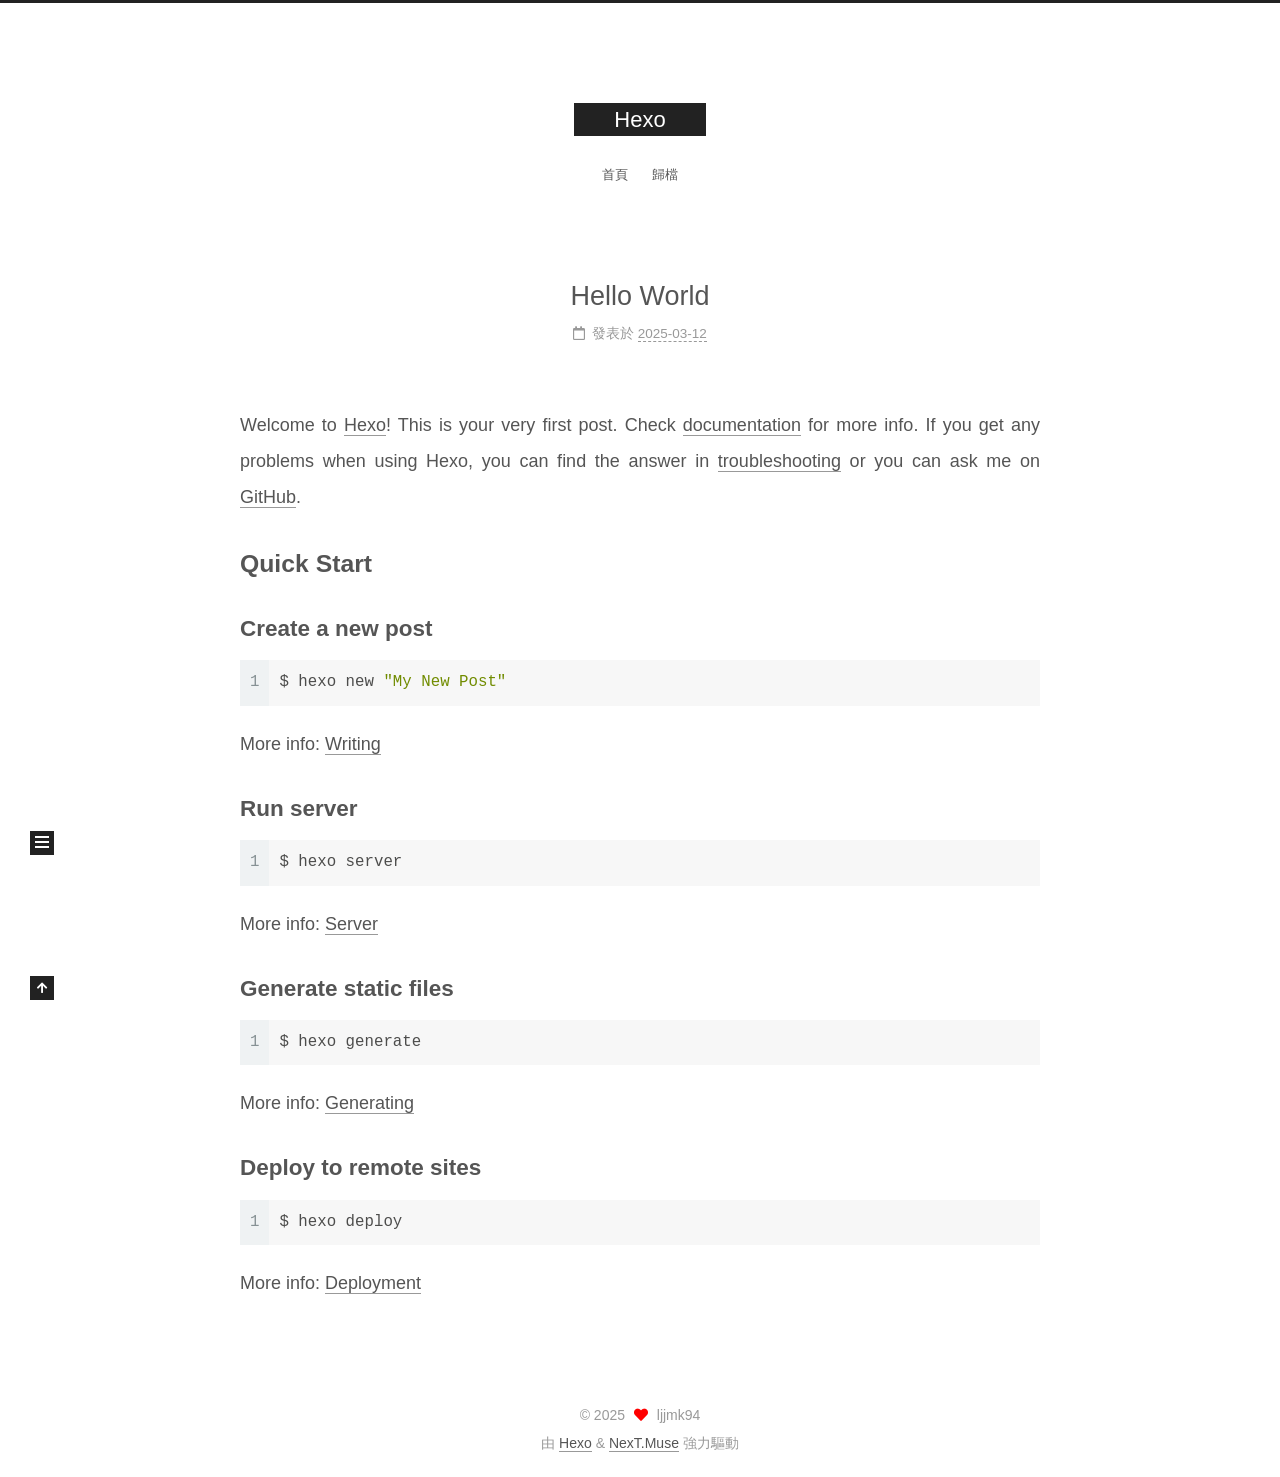
==== commit 97e9d72c: "Site updated: 2025-03-12 12:19:41" ====
--- a/index.html
+++ b/index.html
@@ -1,5 +1,5 @@
 <!DOCTYPE html>
-<html lang="en">
+<html lang="zh-TW">
 <head>
   <meta charset="UTF-8">
 <meta name="viewport" content="width=device-width, initial-scale=1, maximum-scale=2">
@@ -24,8 +24,8 @@
 <meta property="og:title" content="Hexo">
 <meta property="og:url" content="https://touhou-kiyuhi.github.io/index.html">
 <meta property="og:site_name" content="Hexo">
-<meta property="og:locale" content="en_US">
-<meta property="article:author" content="John Doe">
+<meta property="og:locale" content="zh_TW">
+<meta property="article:author" content="ljjmk94">
 <meta name="twitter:card" content="summary">
 
 <link rel="canonical" href="https://touhou-kiyuhi.github.io/">
@@ -37,7 +37,7 @@
     sidebar: "",
     isHome : true,
     isPost : false,
-    lang   : 'en'
+    lang   : 'zh-TW'
   };
 </script>
 
@@ -81,7 +81,7 @@
     <header class="header" itemscope itemtype="http://schema.org/WPHeader">
       <div class="header-inner"><div class="site-brand-container">
   <div class="site-nav-toggle">
-    <div class="toggle" aria-label="Toggle navigation bar">
+    <div class="toggle" aria-label="切換導航欄">
       <span class="toggle-line toggle-line-first"></span>
       <span class="toggle-line toggle-line-middle"></span>
       <span class="toggle-line toggle-line-last"></span>
@@ -110,12 +110,12 @@
   <ul id="menu" class="main-menu menu">
         <li class="menu-item menu-item-home">
 
-    <a href="/" rel="section"><i class="fa fa-home fa-fw"></i>Home</a>
+    <a href="/resources" rel="section"><i class="home fa-fw"></i>首頁</a>
 
   </li>
         <li class="menu-item menu-item-archives">
 
-    <a href="/archives/" rel="section"><i class="fa fa-archive fa-fw"></i>Archives</a>
+    <a href="/archives/" rel="section"><i class="archive fa-fw"></i>歸檔</a>
 
   </li>
   </ul>
@@ -144,12 +144,12 @@
       
   
   
-  <article itemscope itemtype="http://schema.org/Article" class="post-block" lang="en">
+  <article itemscope itemtype="http://schema.org/Article" class="post-block" lang="zh-TW">
     <link itemprop="mainEntityOfPage" href="https://touhou-kiyuhi.github.io/2025/03/12/hello-world/">
 
     <span hidden itemprop="author" itemscope itemtype="http://schema.org/Person">
       <meta itemprop="image" content="/images/avatar.gif">
-      <meta itemprop="name" content="John Doe">
+      <meta itemprop="name" content="ljjmk94">
       <meta itemprop="description" content="">
     </span>
 
@@ -167,9 +167,9 @@
               <span class="post-meta-item-icon">
                 <i class="far fa-calendar"></i>
               </span>
-              <span class="post-meta-item-text">Posted on</span>
-
-              <time title="Created: 2025-03-12 11:39:05" itemprop="dateCreated datePublished" datetime="2025-03-12T11:39:05+00:00">2025-03-12</time>
+              <span class="post-meta-item-text">發表於</span>
+
+              <time title="創建時間：2025-03-12 11:39:05" itemprop="dateCreated datePublished" datetime="2025-03-12T11:39:05+00:00">2025-03-12</time>
             </span>
 
           
@@ -255,10 +255,10 @@
 
       <ul class="sidebar-nav motion-element">
         <li class="sidebar-nav-toc">
-          Table of Contents
+          文章目錄
         </li>
         <li class="sidebar-nav-overview">
-          Overview
+          本站概要
         </li>
       </ul>
 
@@ -269,7 +269,7 @@
 
       <div class="site-overview-wrap sidebar-panel">
         <div class="site-author motion-element" itemprop="author" itemscope itemtype="http://schema.org/Person">
-  <p class="site-author-name" itemprop="name">John Doe</p>
+  <p class="site-author-name" itemprop="name">ljjmk94</p>
   <div class="site-description" itemprop="description"></div>
 </div>
 <div class="site-state-wrap motion-element">
@@ -278,7 +278,7 @@
           <a href="/archives/">
         
           <span class="site-state-item-count">1</span>
-          <span class="site-state-item-name">posts</span>
+          <span class="site-state-item-name">文章</span>
         </a>
       </div>
   </nav>
@@ -309,9 +309,9 @@
   <span class="with-love">
     <i class="fa fa-heart"></i>
   </span>
-  <span class="author" itemprop="copyrightHolder">John Doe</span>
-</div>
-  <div class="powered-by">Powered by <a href="https://hexo.io/" class="theme-link" rel="noopener" target="_blank">Hexo</a> & <a href="https://muse.theme-next.org/" class="theme-link" rel="noopener" target="_blank">NexT.Muse</a>
+  <span class="author" itemprop="copyrightHolder">ljjmk94</span>
+</div>
+  <div class="powered-by">由 <a href="https://hexo.io/" class="theme-link" rel="noopener" target="_blank">Hexo</a> & <a href="https://muse.theme-next.org/" class="theme-link" rel="noopener" target="_blank">NexT.Muse</a> 強力驅動
   </div>
 
         
